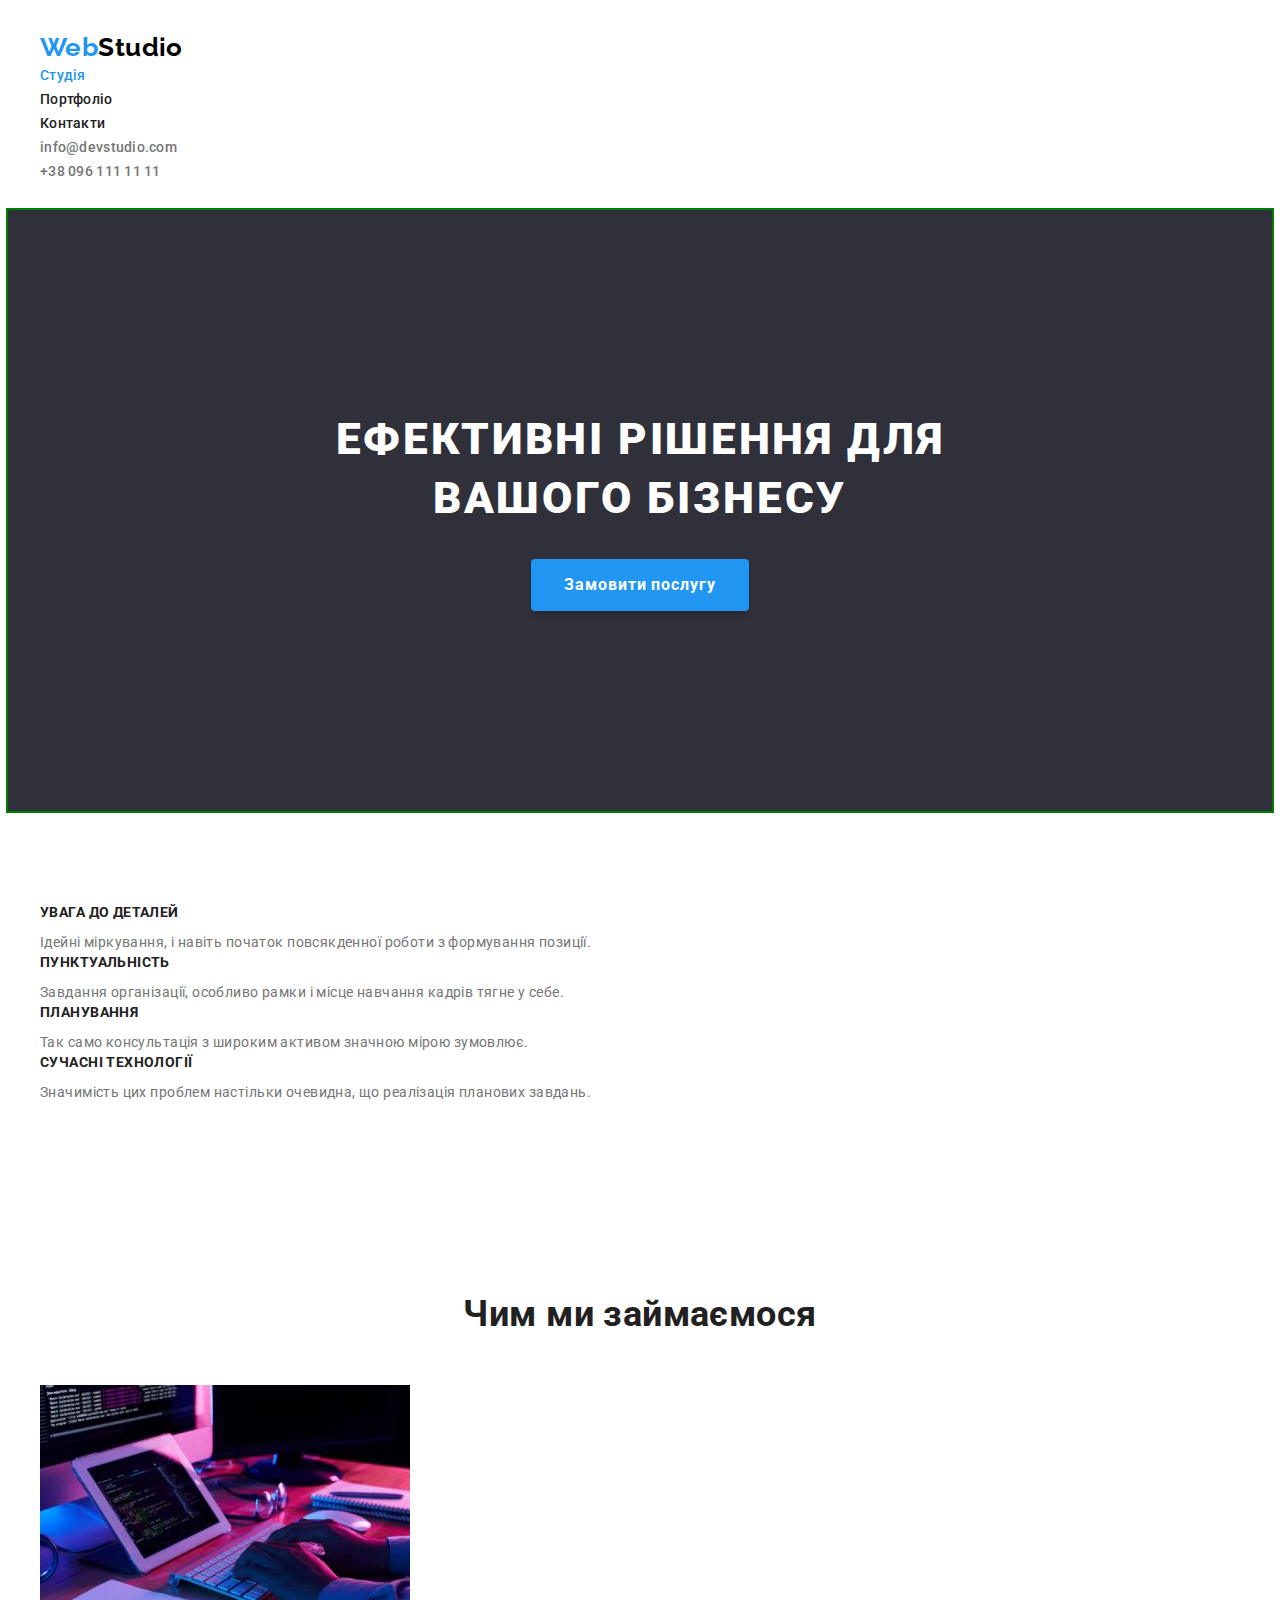
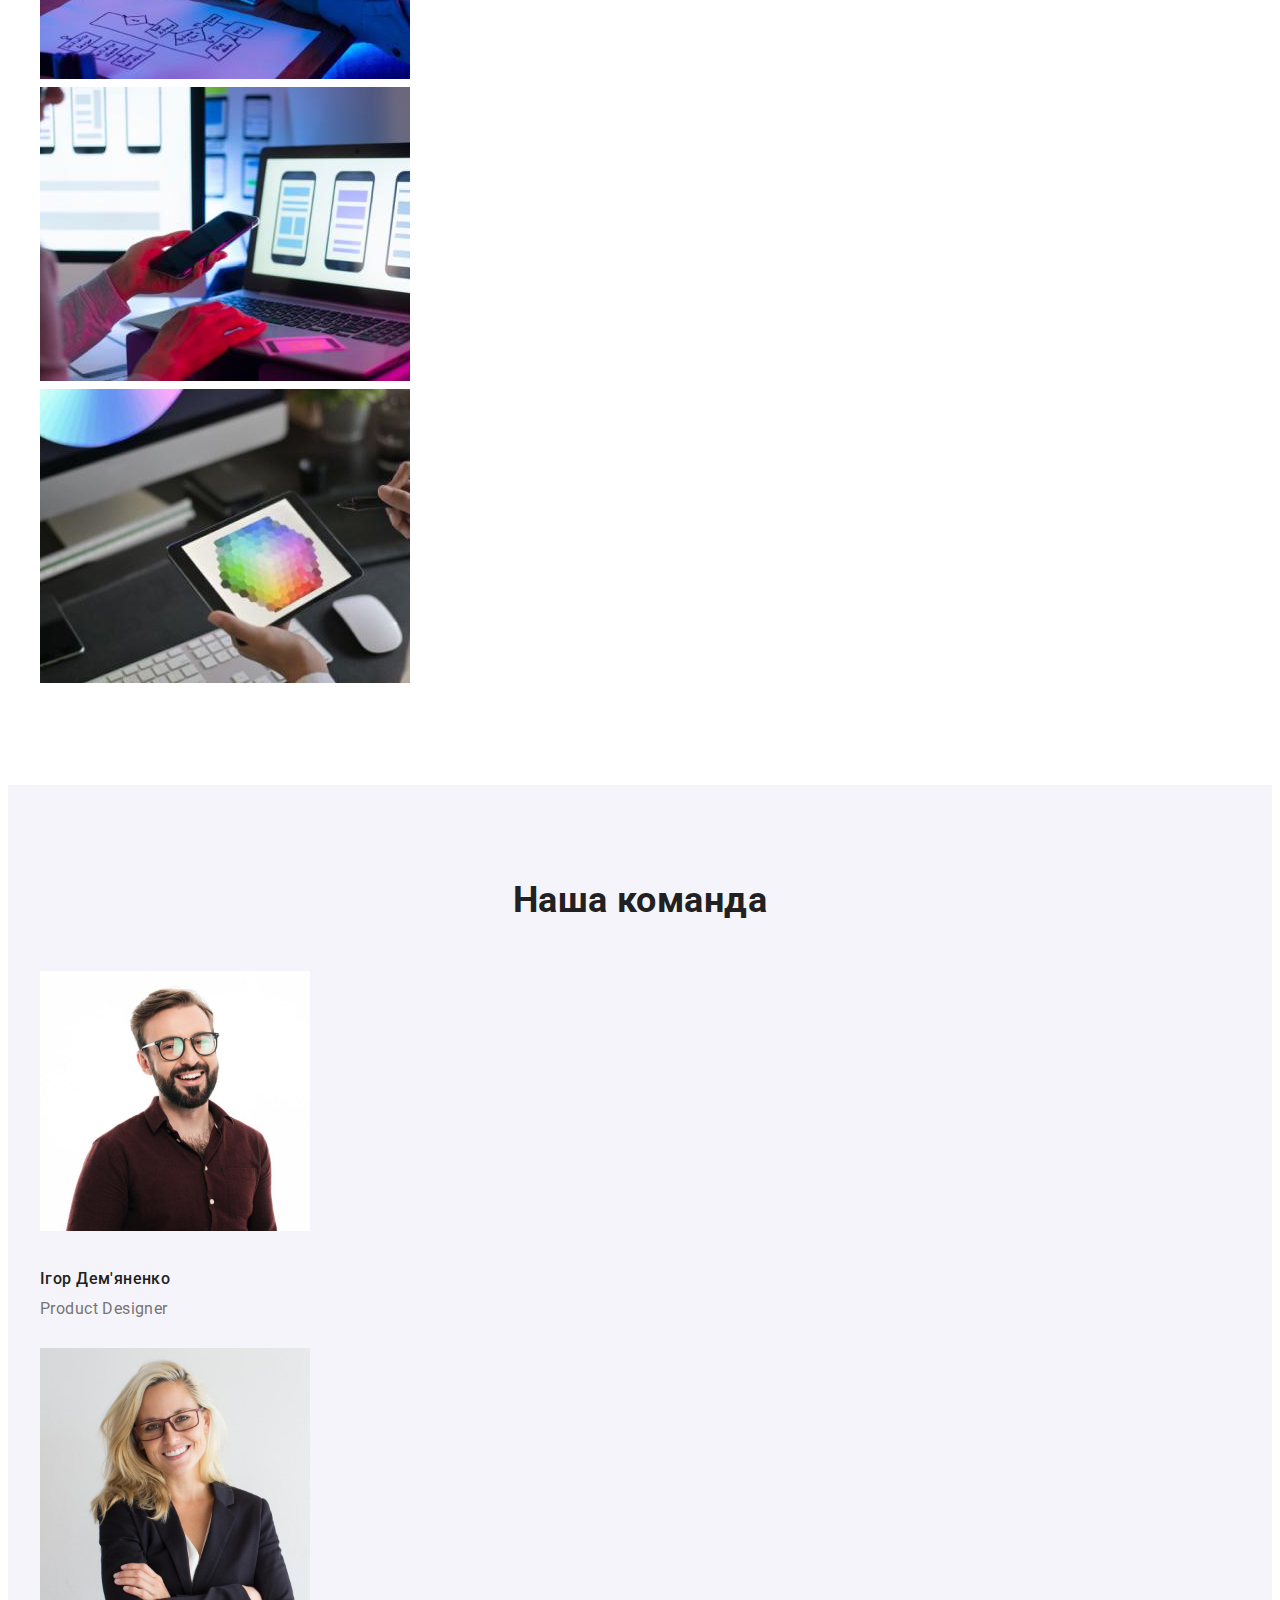
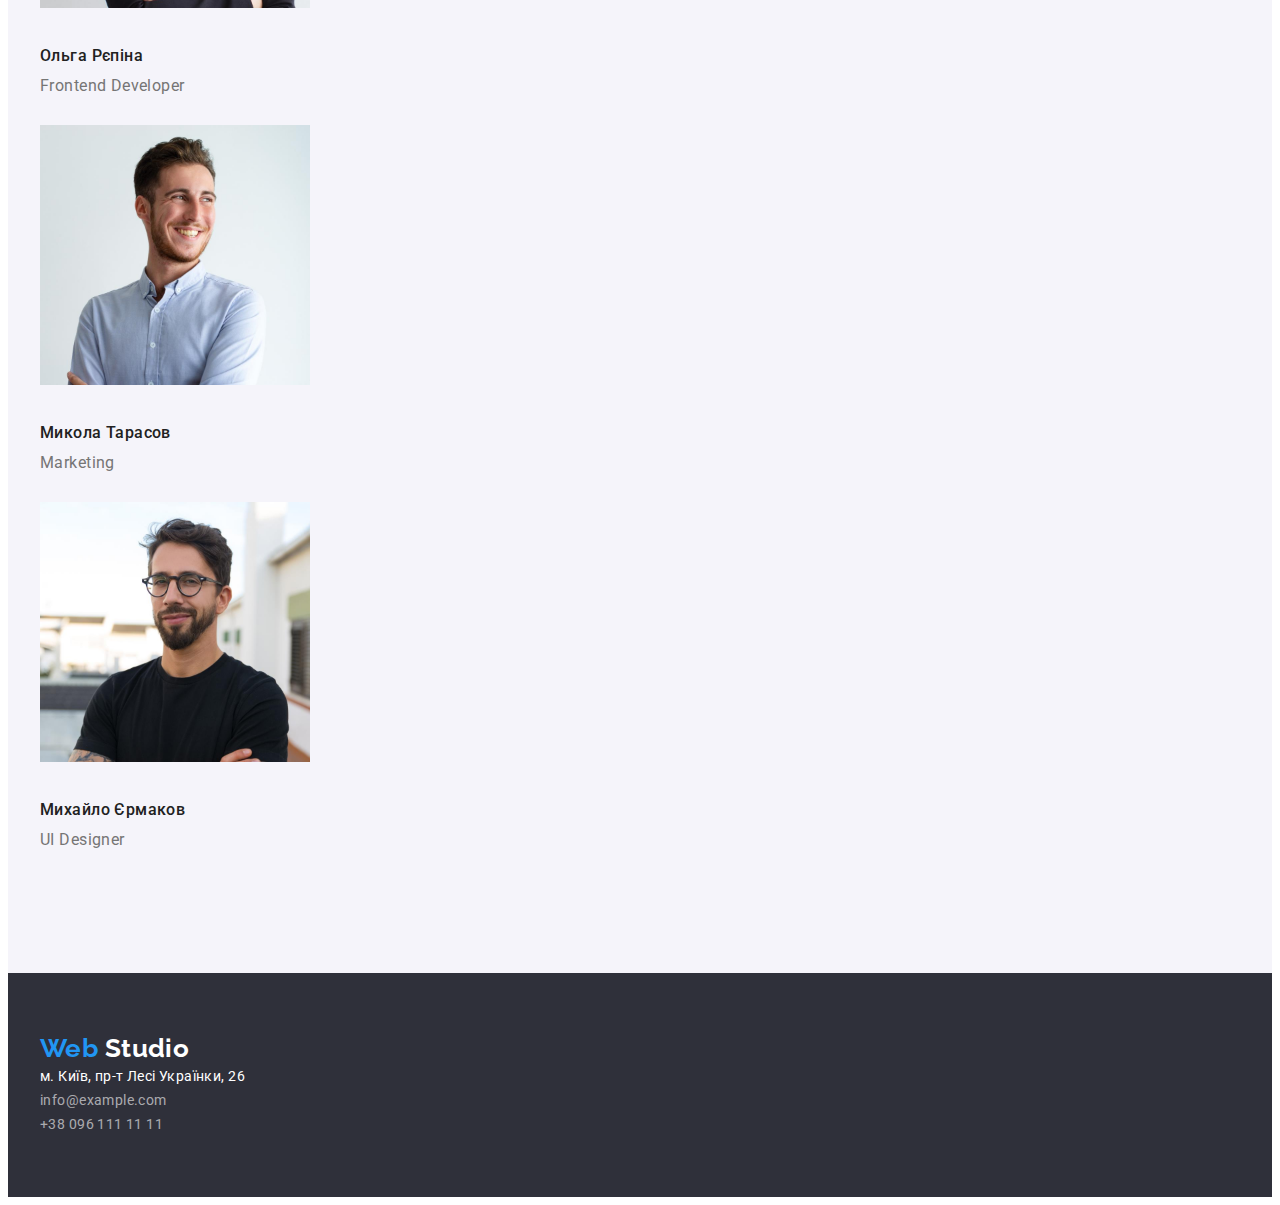
==== index.html @ 60649eb6 "add files" ====
<!DOCTYPE html>
<html lang="uk">
  <head>
    <meta charset="UTF-8" />
    <meta http-equiv="X-UA-Compatible" content="IE=edge" />
    <meta name="viewport" content="width=device-width, initial-scale=1.0" />
    <title>Document</title>
    <link rel="preconnect" href="https://fonts.googleapis.com" />
    <link rel="preconnect" href="https://fonts.gstatic.com" crossorigin />
    <link
      href="https://fonts.googleapis.com/css2?family=Raleway:wght@700&family=Roboto:wght@400;500;700;900&display=swap"
      rel="stylesheet"
    />
    <link
      rel="stylesheet"
      href="https://cdnjs.cloudflare.com/ajax/libs/modern-normalize/1.1.0/modern-normalize.min.css"
      integrity="sha512-wpPYUAdjBVSE4KJnH1VR1HeZfpl1ub8YT/NKx4PuQ5NmX2tKuGu6U/JRp5y+Y8XG2tV+wKQpNHVUX03MfMFn9Q=="
      crossorigin="anonymous"
      referrerpolicy="no-referrer"
    />
    <link rel="stylesheet" href="./styles/styless.css" />
  </head>
  <body>
    <!-- Шапка сайту -->
    <header class="page-header">
      <div class="container">
        <nav>
          <a href="/index.html" class="logo"
            ><span class="web">Web</span>Studio</a
          >
          <ul class="site-nav list">
            <li><a href="" class="link current">Студія</a></li>
            <li><a href="./portfolio.html" class="link">Портфоліо</a></li>
            <li><a href="" class="link">Контакти</a></li>
          </ul>
        </nav>
        <ul class="contacts-nav list">
          <li>
            <a href="mail:info@devstudio.com" class="link"
              >info@devstudio.com</a
            >
          </li>
          <li>
            <a href="tel:+380961111111" class="link">+38 096 111 11 11</a>
          </li>
        </ul>
      </div>
    </header>
    <main>
      <!-- Герой -->
      <section class="hero">
        <div>
          <h1 class="hero-title">Ефективні рішення для вашого бізнесу</h1>
          <button type="button" class="button primary">Замовити послугу</button>
        </div>
      </section>
      <!-- Особливості -->
      <section class="section">
        <div class="container">
          <h2 class="visually-hidden">Особливості</h2>
          <ul class="feature-list list">
            <li>
              <h3 class="title">Увага до деталей</h3>
              <p>
                Ідейні міркування, і навіть початок повсякденної роботи з
                формування позиції.
              </p>
            </li>
            <li>
              <h3 class="title">Пунктуальність</h3>
              <p>
                Завдання організації, особливо рамки і місце навчання кадрів
                тягне у себе.
              </p>
            </li>
            <li>
              <h3 class="title">Планування</h3>
              <p>
                Так само консультація з широким активом значною мірою зумовлює.
              </p>
            </li>
            <li>
              <h3 class="title">Сучасні технології</h3>
              <p>
                Значимість цих проблем настільки очевидна, що реалізація
                планових завдань.
              </p>
            </li>
          </ul>
        </div>
      </section>
      <!-- Приклади робіт -->
      <section class="section">
        <div class="container">
          <h2 class="section-title">Чим ми займаємося</h2>
          <ul class="list">
            <li>
              <a href=""
                ><img src="./img/1.jpg" width="370" alt="Програмування"
              /></a>
            </li>
            <li>
              <a href=""
                ><img src="./img/2.jpg" width="370" alt="Розмітка сторінок"
              /></a>
            </li>
            <li>
              <a href=""
                ><img src="./img/3.jpg" width="370" alt="Підбір кольорів"
              /></a>
            </li>
          </ul>
        </div>
      </section>
      <!-- Наша команда -->
      <section class="section team">
        <div class="container">
          <h2 class="section-title">Наша команда</h2>
          <ul class="list">
            <li>
              <img src="./img/Ihor.jpg" width="270" alt="Ігор Дем'яненко" />
              <h3 class="title-team">Ігор Дем'яненко</h3>
              <p class="team-position">Product Designer</p>
            </li>
            <li>
              <img src="./img/Olha.jpg" width="270" alt="Ольга Рєпіна" />
              <h3 class="title-team">Ольга Рєпіна</h3>
              <p class="team-position">Frontend Developer</p>
            </li>
            <li>
              <img src="./img/Nikolai.jpg" width="270" alt="Микола Тарасов" />
              <h3 class="title-team">Микола Тарасов</h3>
              <p class="team-position">Marketing</p>
            </li>
            <li>
              <img src="./img/Mykhaylo.jpg" width="270" alt="Михайло Єрмаков" />
              <h3 class="title-team">Михайло Єрмаков</h3>
              <p class="team-position">UI Designer</p>
            </li>
          </ul>
        </div>
      </section>
    </main>
    <!-- Футер -->
    <footer class="footer">
      <div class="container">
        <a href="/index.html" class="logo"
          ><span class="web">Web</span> <span class="studio">Studio</span>
        </a>
        <address class="address">
          <a
            href="https://goo.gl/maps/pfozACVHeYWYxcB16"
            target="_blank"
            rel="noopener noreferrer nofolow"
            class="map-link"
          >
            м. Київ, пр-т Лесі Українки, 26
          </a>
          <ul class="list">
            <li>
              <a href="mail:info@example.com" class="footer-link"
                >info@example.com</a
              >
            </li>
            <li>
              <a href="tel:+380961111111" class="footer-link"
                >+38 096 111 11 11</a
              >
            </li>
          </ul>
        </address>
      </div>
    </footer>
  </body>
</html>
---- styles/styless.css ----
:root {
  --primary-text-color: #757575;
  --title-text-color: #212121;
  --accent-color: #2196f3;
  --accent-white-color: #ffffff;
}

p,
h1,
h2,
h3,
h4,
h5,
h6 {
  margin: 0;
}

ul {
  margin: 0;
  padding-left: 0;
}

body {
  background-color: #ffffff;
  color: var(--primary-text-color);
  font-family: Roboto, sans-serif;
  letter-spacing: 0.03em;
  font-size: 14px;
  font-weight: 400;
  line-height: 1.71;
}
.list {
  list-style: none;
}

.page-header {
  border-bottom: 1px solid #ececec;
  padding-top: 24px;
  padding-bottom: 25px;
}
.container {
  width: 1200px;
  padding-left: 15px;
  padding-right: 15px;
  margin-left: auto;
  margin-right: auto;
}

/* шапка сайту */
.logo {
  color: #000000;
  font-family: "Raleway";
  font-weight: 700;
  font-size: 26px;
  line-height: 1.19;
}
.logo:hover,
.logo:focus {
  color: var(--accent-color);
}
.logo > .web {
  color: var(--accent-color);
}
.site-nav {
  color: var(--title-text-color);
}
.site-nav .link {
  color: var(--title-text-color);
  font-weight: 500;
  line-height: 1.14;
  letter-spacing: 0.02em;
}
.site-nav .link:hover,
.site-nav .link:focus {
  color: var(--accent-color);
}
.site-nav .link.current {
  color: var(--accent-color);
}

.contacts-nav .link {
  color: var(--primary-text-color);
  font-weight: 500;
  line-height: 1.14;
  letter-spacing: 0.02em;
}
.contacts-nav .link:hover,
.contacts-nav .link:focus {
  color: var(--accent-color);
}
/* Герой */
.hero {
  background-color: #2f303a;
  padding-top: 200px;
  padding-bottom: 200px;
  padding-left: auto;
  padding-right: auto;
  text-align: center;
  outline: 2px solid green;
}

.hero-title {
  margin-bottom: 30px;
  margin-left: auto;
  margin-right: auto;
  max-width: 696px;
  color: var(--accent-white-color);
  font-weight: 900;
  font-size: 44px;
  line-height: 1.36;
  text-align: center;
  letter-spacing: 0.06em;
  text-transform: uppercase;
}
.button {
  display: inline-block;
  cursor: pointer;
  border-radius: 4px;
  border: 1px solid transparent;

  color: var(--accent-white-color);
  background-color: var(--accent-color);
  font-family: "Roboto";
  font-weight: 700;
  font-size: 16px;
  line-height: 1.88;
  letter-spacing: 0.06em;
}
.button.primary {
  min-width: 216px;
  padding: 10px 32px;
  box-shadow: 0px 4px 4px rgba(0, 0, 0, 0.15);
}
.button:hover,
.button:focus {
  color: var(--accent-color);
  background-color: var(--accent-white-color);
}

.section {
  padding-bottom: 94px;
  padding-top: 94px;
  padding-left: auto;
  padding-right: auto;
}

/* Заголовки секцій */
.section-title {
  margin-bottom: 50px;
  color: var(--title-text-color);

  font-weight: 700;
  font-size: 36px;
  line-height: 1.17;
  text-align: center;
}

/* Особливості */
.feature-list .title {
  margin-bottom: 10px;
  color: var(--title-text-color);
  font-size: 14px;
  font-weight: 700;
  line-height: 1.14;
  text-transform: uppercase;
}

/* Наша команда */
.title-team {
  margin-top: 30px;
  margin-bottom: 10px;
  margin-left: auto;
  margin-right: auto;

  color: var(--title-text-color);
  font-weight: 500;
  font-size: 16px;
  line-height: 1.19;
}
.team-position {
  display: inline-block;
  margin-bottom: 30px;
  margin-left: auto;
  margin-right: auto;
  font-size: 16px;
  line-height: 1.19;
}
.section.team {
  background-color: #f5f4fa;
}

/* Футер */
.footer {
  padding-top: 60px;
  padding-bottom: 60px;
  background-color: #2f303a;
}
.footer > .container > .logo {
  margin-bottom: 20px;
}
.studio {
  color: var(--accent-white-color);
}

.studio:hover,
.studio:focus {
  color: var(--accent-color);
}

.map-link {
  margin-bottom: 9px;
  color: var(--accent-white-color);
}
.map-link:hover,
.map-link:focus {
  color: var(--accent-color);
}
.footer-link {
  margin-bottom: 9px;
  color: rgba(255, 255, 255, 0.6);
}
.footer-link:hover,
.footer-link:focus {
  color: var(--accent-color);
}
.address {
  font-style: normal;
}

/* Розмітка шрифтів */
a {
  text-decoration: none;
}
/* Портфоліо */
.title-project {
  color: var(--title-text-color);
  font-weight: 700;
  font-size: 18px;
  line-height: 2;
  letter-spacing: 0.06em;
}
.project-type {
  font-size: 16px;
  line-height: 1.88;
}

.visually-hidden {
  position: absolute;
  white-space: nowrap;
  width: 1px;
  height: 1px;
  overflow: hidden;
  border: 0;
  padding: 0;
  clip: rect(0 0 0 0);
  clip-path: inset(50%);
  margin: -1px;
}

.button-portfolio {
  display: inline-block;
  cursor: pointer;
  border-radius: 4px;
  border: 1px solid transparent;

  color: var(--title-text-color);
  background-color: #f5f4fa;
  font-family: "Roboto";
  font-weight: 500;
  font-size: 16px;
  line-height: 1.63;
  text-align: center;
  letter-spacing: 0.03em;
}
.button-portfolio:hover,
.button-portfolio:focus {
  color: var(--accent-white-color);
  background-color: var(--accent-color);
}
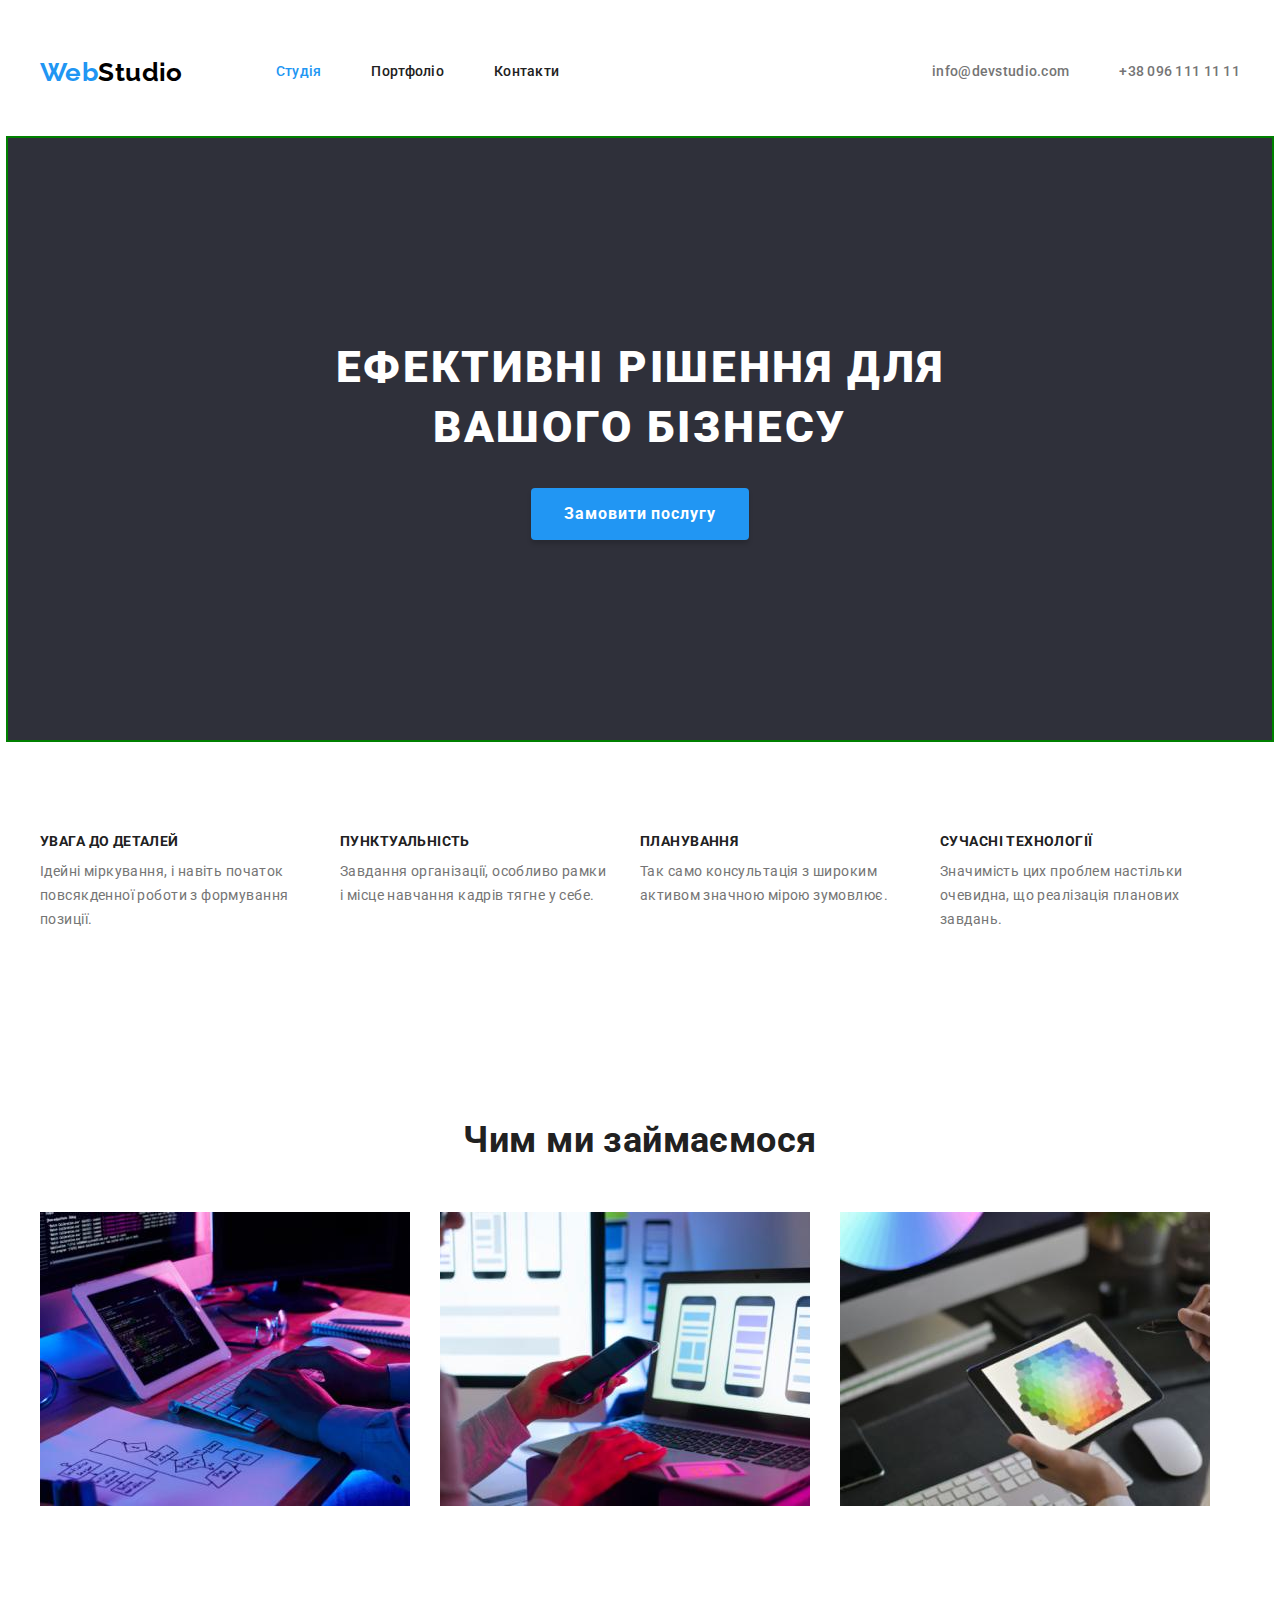
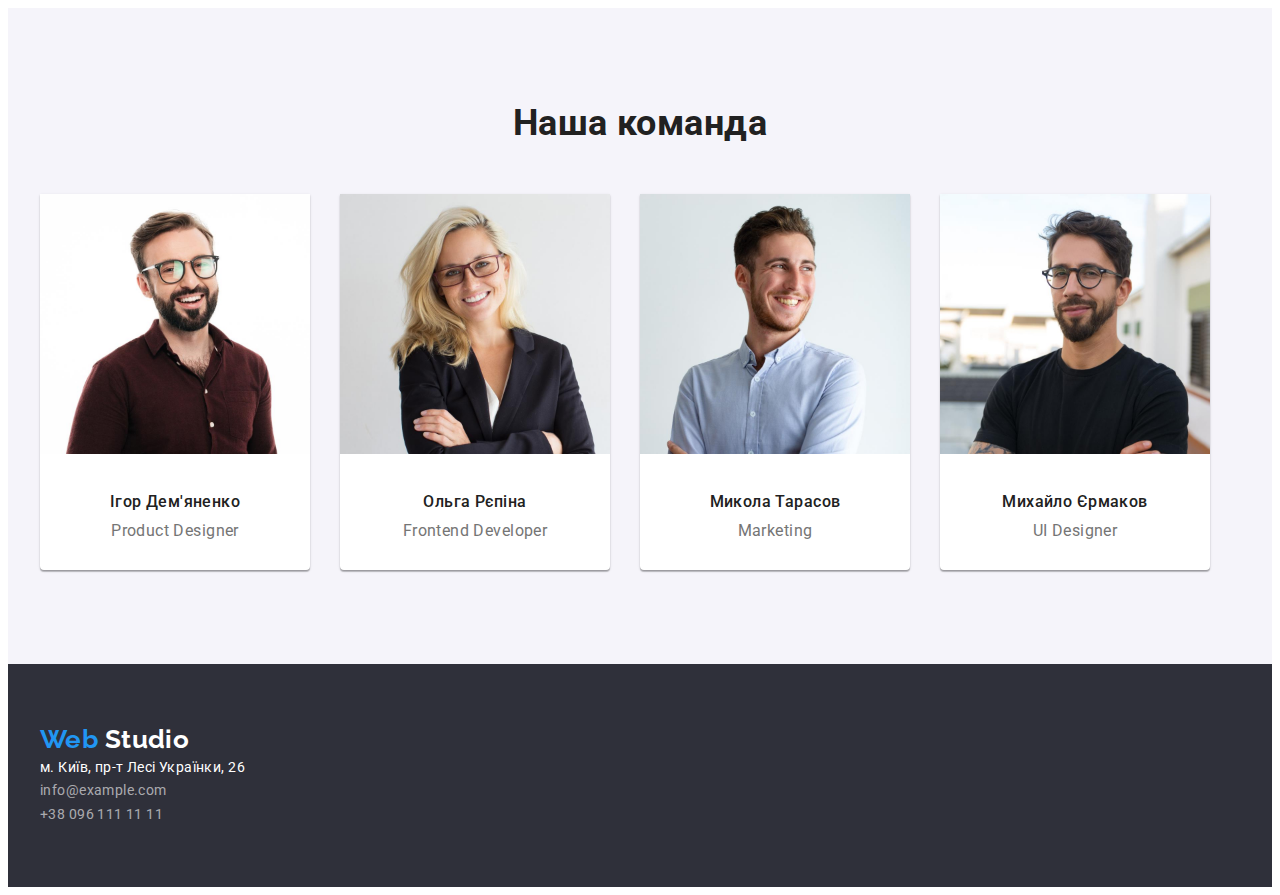
==== commit cf638b12: "studio flex" ====
--- a/index.html
+++ b/index.html
@@ -23,33 +23,35 @@
   <body>
     <!-- Шапка сайту -->
     <header class="page-header">
-      <div class="container">
-        <nav>
+      <div class="container main-nav">
+        <nav class="header-nav">
           <a href="/index.html" class="logo"
             ><span class="web">Web</span>Studio</a
           >
           <ul class="site-nav list">
-            <li><a href="" class="link current">Студія</a></li>
-            <li><a href="./portfolio.html" class="link">Портфоліо</a></li>
-            <li><a href="" class="link">Контакти</a></li>
+            <li class="item"><a href="" class="link current">Студія</a></li>
+            <li class="item">
+              <a href="./portfolio.html" class="link">Портфоліо</a>
+            </li>
+            <li class="item"><a href="" class="link">Контакти</a></li>
+          </ul>
+          <ul class="contacts-nav list">
+            <li class="item">
+              <a href="mail:info@devstudio.com" class="link"
+                >info@devstudio.com</a
+              >
+            </li>
+            <li class="item">
+              <a href="tel:+380961111111" class="link">+38 096 111 11 11</a>
+            </li>
           </ul>
         </nav>
-        <ul class="contacts-nav list">
-          <li>
-            <a href="mail:info@devstudio.com" class="link"
-              >info@devstudio.com</a
-            >
-          </li>
-          <li>
-            <a href="tel:+380961111111" class="link">+38 096 111 11 11</a>
-          </li>
-        </ul>
       </div>
     </header>
     <main>
       <!-- Герой -->
       <section class="hero">
-        <div>
+        <div class="container">
           <h1 class="hero-title">Ефективні рішення для вашого бізнесу</h1>
           <button type="button" class="button primary">Замовити послугу</button>
         </div>
@@ -59,27 +61,27 @@
         <div class="container">
           <h2 class="visually-hidden">Особливості</h2>
           <ul class="feature-list list">
-            <li>
+            <li class="item">
               <h3 class="title">Увага до деталей</h3>
               <p>
                 Ідейні міркування, і навіть початок повсякденної роботи з
                 формування позиції.
               </p>
             </li>
-            <li>
+            <li class="item">
               <h3 class="title">Пунктуальність</h3>
               <p>
                 Завдання організації, особливо рамки і місце навчання кадрів
                 тягне у себе.
               </p>
             </li>
-            <li>
+            <li class="item">
               <h3 class="title">Планування</h3>
               <p>
                 Так само консультація з широким активом значною мірою зумовлює.
               </p>
             </li>
-            <li>
+            <li class="item">
               <h3 class="title">Сучасні технології</h3>
               <p>
                 Значимість цих проблем настільки очевидна, що реалізація
@@ -93,18 +95,18 @@
       <section class="section">
         <div class="container">
           <h2 class="section-title">Чим ми займаємося</h2>
-          <ul class="list">
-            <li>
+          <ul class="list work">
+            <li class="item">
               <a href=""
                 ><img src="./img/1.jpg" width="370" alt="Програмування"
               /></a>
             </li>
-            <li>
+            <li class="item">
               <a href=""
                 ><img src="./img/2.jpg" width="370" alt="Розмітка сторінок"
               /></a>
             </li>
-            <li>
+            <li class="item">
               <a href=""
                 ><img src="./img/3.jpg" width="370" alt="Підбір кольорів"
               /></a>
@@ -116,23 +118,23 @@
       <section class="section team">
         <div class="container">
           <h2 class="section-title">Наша команда</h2>
-          <ul class="list">
-            <li>
+          <ul class="list team">
+            <li class="card">
               <img src="./img/Ihor.jpg" width="270" alt="Ігор Дем'яненко" />
               <h3 class="title-team">Ігор Дем'яненко</h3>
               <p class="team-position">Product Designer</p>
             </li>
-            <li>
+            <li class="card">
               <img src="./img/Olha.jpg" width="270" alt="Ольга Рєпіна" />
               <h3 class="title-team">Ольга Рєпіна</h3>
               <p class="team-position">Frontend Developer</p>
             </li>
-            <li>
+            <li class="card">
               <img src="./img/Nikolai.jpg" width="270" alt="Микола Тарасов" />
               <h3 class="title-team">Микола Тарасов</h3>
               <p class="team-position">Marketing</p>
             </li>
-            <li>
+            <li class="card">
               <img src="./img/Mykhaylo.jpg" width="270" alt="Михайло Єрмаков" />
               <h3 class="title-team">Михайло Єрмаков</h3>
               <p class="team-position">UI Designer</p>
--- a/styles/styless.css
+++ b/styles/styless.css
@@ -47,7 +47,14 @@
 }
 
 /* шапка сайту */
+.header-nav {
+  display: flex;
+  align-items: center;
+}
+
 .logo {
+  margin-right: 93px;
+
   color: #000000;
   font-family: "Raleway";
   font-weight: 700;
@@ -62,9 +69,21 @@
   color: var(--accent-color);
 }
 .site-nav {
-  color: var(--title-text-color);
-}
+  display: flex;
+  color: var(--title-text-color);
+}
+.site-nav .item {
+  background-color: transparent;
+}
+.site-nav .item:not(:last-child) {
+  margin-right: 50px;
+}
+
 .site-nav .link {
+  display: block;
+  padding-top: 32px;
+  padding-bottom: 32px;
+
   color: var(--title-text-color);
   font-weight: 500;
   line-height: 1.14;
@@ -76,6 +95,13 @@
 }
 .site-nav .link.current {
   color: var(--accent-color);
+}
+.contacts-nav {
+  display: flex;
+  margin-left: auto;
+}
+.contacts-nav .item + .item {
+  margin-left: 50px;
 }
 
 .contacts-nav .link {
@@ -90,13 +116,13 @@
 }
 /* Герой */
 .hero {
-  background-color: #2f303a;
   padding-top: 200px;
   padding-bottom: 200px;
   padding-left: auto;
   padding-right: auto;
   text-align: center;
   outline: 2px solid green;
+  background-color: #2f303a;
 }
 
 .hero-title {
@@ -164,13 +190,32 @@
   line-height: 1.14;
   text-transform: uppercase;
 }
+.feature-list {
+  display: flex;
+  column-gap: 30px;
+}
+
+.feature-list .item {
+  max-width: 270px;
+}
+
+/* Приклади робіт */
+.list.work {
+  display: flex;
+  column-gap: 30px;
+}
+/* .work .item {
+  display: flex;
+} */
 
 /* Наша команда */
 .title-team {
+  display: flex;
   margin-top: 30px;
   margin-bottom: 10px;
   margin-left: auto;
   margin-right: auto;
+  justify-content: center;
 
   color: var(--title-text-color);
   font-weight: 500;
@@ -178,15 +223,29 @@
   line-height: 1.19;
 }
 .team-position {
-  display: inline-block;
+  display: flex;
   margin-bottom: 30px;
   margin-left: auto;
   margin-right: auto;
+  justify-content: center;
   font-size: 16px;
   line-height: 1.19;
 }
 .section.team {
   background-color: #f5f4fa;
+}
+
+.list.team {
+  display: flex;
+  column-gap: 30px;
+}
+
+.card {
+  width: calc((100%-90px) / 4);
+  background: #ffffff;
+  box-shadow: 0px 1px 3px rgba(0, 0, 0, 0.12), 0px 1px 1px rgba(0, 0, 0, 0.14),
+    0px 2px 1px rgba(0, 0, 0, 0.2);
+  border-radius: 0px 0px 4px 4px;
 }
 
 /* Футер */
@@ -197,6 +256,7 @@
 }
 .footer > .container > .logo {
   margin-bottom: 20px;
+  margin-right: 0;
 }
 .studio {
   color: var(--accent-white-color);
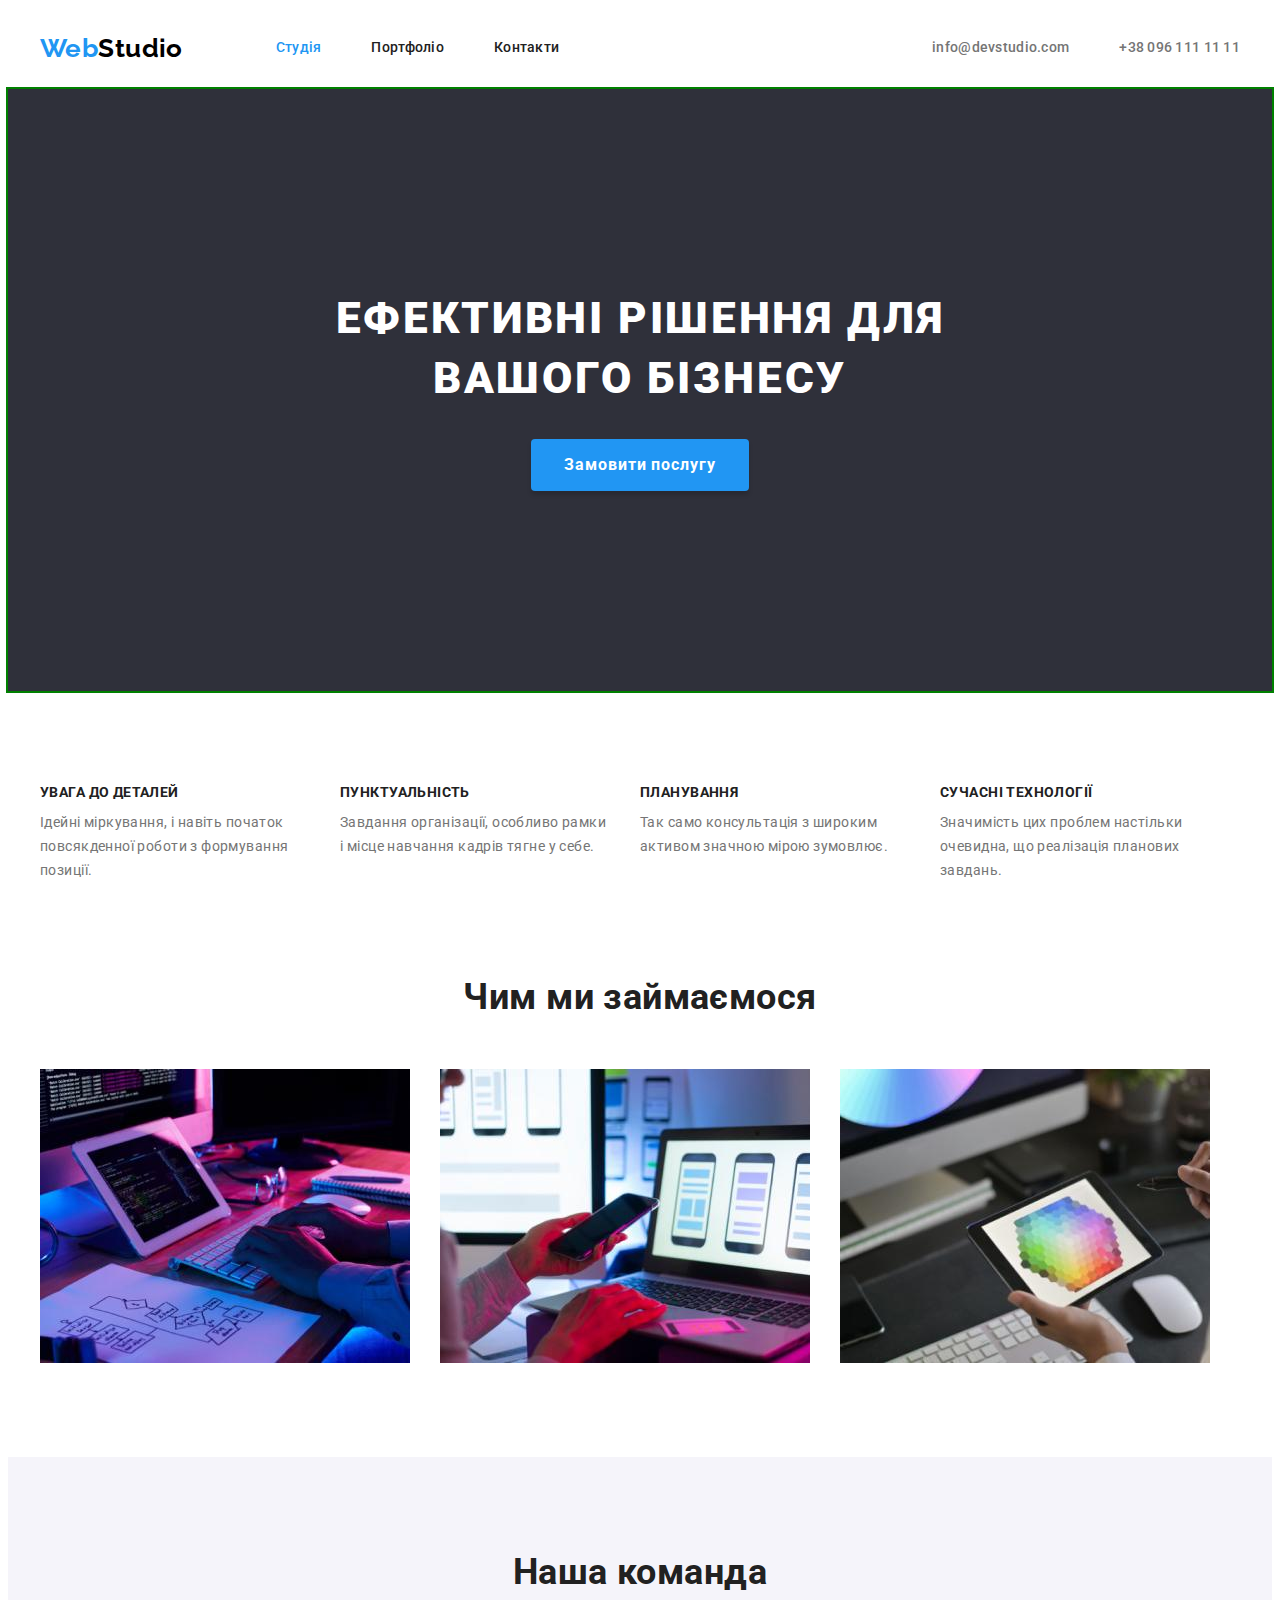
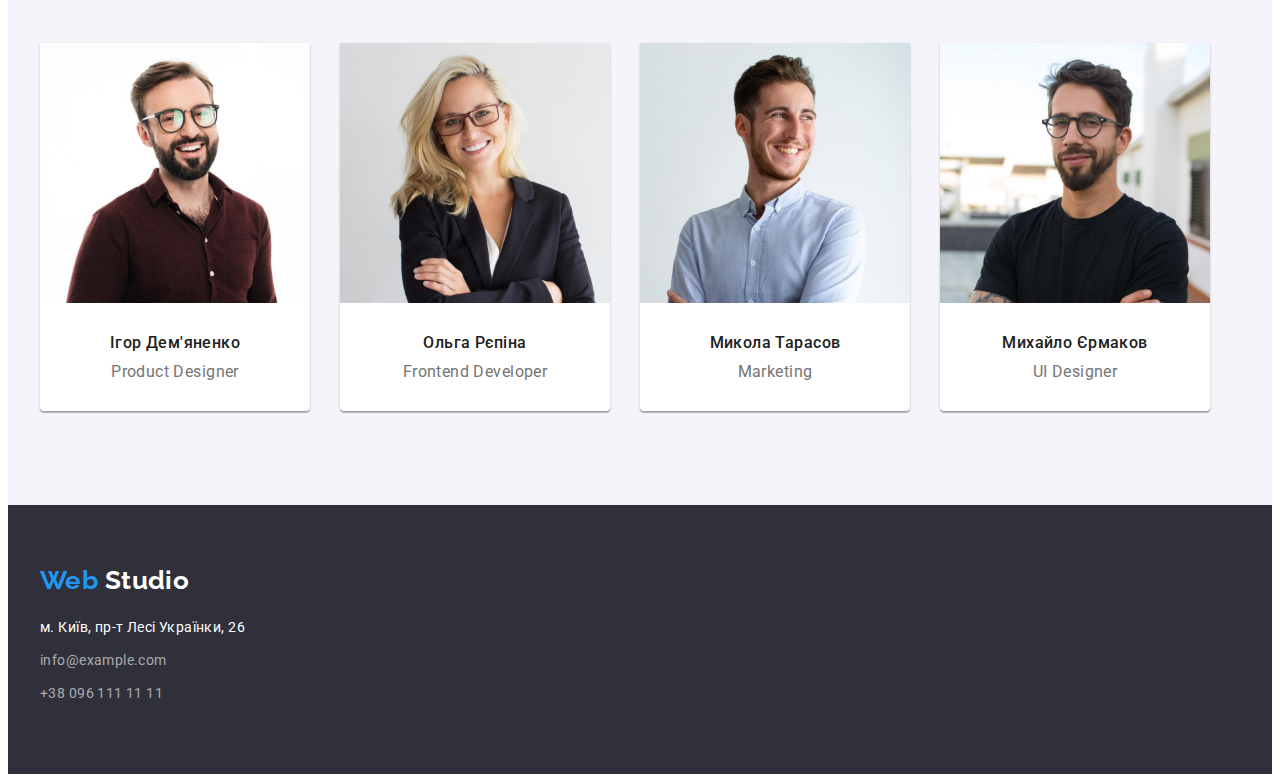
==== commit 603f2884: "correct mentor" ====
--- a/index.html
+++ b/index.html
@@ -92,7 +92,7 @@
         </div>
       </section>
       <!-- Приклади робіт -->
-      <section class="section">
+      <section class="section example-work">
         <div class="container">
           <h2 class="section-title">Чим ми займаємося</h2>
           <ul class="list work">
@@ -121,23 +121,31 @@
           <ul class="list team">
             <li class="card">
               <img src="./img/Ihor.jpg" width="270" alt="Ігор Дем'яненко" />
-              <h3 class="title-team">Ігор Дем'яненко</h3>
-              <p class="team-position">Product Designer</p>
+              <div class="card-team">
+                <h3 class="title-team">Ігор Дем'яненко</h3>
+                <p class="team-position">Product Designer</p>
+              </div>
             </li>
             <li class="card">
               <img src="./img/Olha.jpg" width="270" alt="Ольга Рєпіна" />
-              <h3 class="title-team">Ольга Рєпіна</h3>
-              <p class="team-position">Frontend Developer</p>
+              <div class="card-team">
+                <h3 class="title-team">Ольга Рєпіна</h3>
+                <p class="team-position">Frontend Developer</p>
+              </div>
             </li>
             <li class="card">
               <img src="./img/Nikolai.jpg" width="270" alt="Микола Тарасов" />
-              <h3 class="title-team">Микола Тарасов</h3>
-              <p class="team-position">Marketing</p>
+              <div class="card-team">
+                <h3 class="title-team">Микола Тарасов</h3>
+                <p class="team-position">Marketing</p>
+              </div>
             </li>
             <li class="card">
               <img src="./img/Mykhaylo.jpg" width="270" alt="Михайло Єрмаков" />
-              <h3 class="title-team">Михайло Єрмаков</h3>
-              <p class="team-position">UI Designer</p>
+              <div class="card-team">
+                <h3 class="title-team">Михайло Єрмаков</h3>
+                <p class="team-position">UI Designer</p>
+              </div>
             </li>
           </ul>
         </div>
--- a/styles/styless.css
+++ b/styles/styless.css
@@ -3,6 +3,7 @@
   --title-text-color: #212121;
   --accent-color: #2196f3;
   --accent-white-color: #ffffff;
+  --card-ptf: 30px;
 }
 
 p,
@@ -20,6 +21,12 @@
   padding-left: 0;
 }
 
+img {
+  display: block;
+  max-width: 100%;
+  height: auto;
+}
+
 body {
   background-color: #ffffff;
   color: var(--primary-text-color);
@@ -35,8 +42,8 @@
 
 .page-header {
   border-bottom: 1px solid #ececec;
-  padding-top: 24px;
-  padding-bottom: 25px;
+  /* padding-top: 24px;
+  padding-bottom: 25px; */
 }
 .container {
   width: 1200px;
@@ -204,6 +211,11 @@
   display: flex;
   column-gap: 30px;
 }
+
+.example-work {
+  padding-top: 0;
+}
+
 /* .work .item {
   display: flex;
 } */
@@ -211,10 +223,9 @@
 /* Наша команда */
 .title-team {
   display: flex;
-  margin-top: 30px;
+
   margin-bottom: 10px;
-  margin-left: auto;
-  margin-right: auto;
+
   justify-content: center;
 
   color: var(--title-text-color);
@@ -224,9 +235,7 @@
 }
 .team-position {
   display: flex;
-  margin-bottom: 30px;
-  margin-left: auto;
-  margin-right: auto;
+
   justify-content: center;
   font-size: 16px;
   line-height: 1.19;
@@ -238,6 +247,13 @@
 .list.team {
   display: flex;
   column-gap: 30px;
+}
+
+.card-team {
+  padding-top: 30px;
+  padding-bottom: 30px;
+  padding-left: auto;
+  padding-right: auto;
 }
 
 .card {
@@ -255,6 +271,7 @@
   background-color: #2f303a;
 }
 .footer > .container > .logo {
+  display: block;
   margin-bottom: 20px;
   margin-right: 0;
 }
@@ -268,6 +285,7 @@
 }
 
 .map-link {
+  display: block;
   margin-bottom: 9px;
   color: var(--accent-white-color);
 }
@@ -276,9 +294,15 @@
   color: var(--accent-color);
 }
 .footer-link {
+  display: block;
+
+  color: rgba(255, 255, 255, 0.6);
+}
+
+.footer-link {
   margin-bottom: 9px;
-  color: rgba(255, 255, 255, 0.6);
-}
+}
+
 .footer-link:hover,
 .footer-link:focus {
   color: var(--accent-color);
@@ -300,6 +324,8 @@
   letter-spacing: 0.06em;
 }
 .project-type {
+  margin-top: 4px;
+
   font-size: 16px;
   line-height: 1.88;
 }
@@ -322,6 +348,7 @@
   cursor: pointer;
   border-radius: 4px;
   border: 1px solid transparent;
+  padding: 6px 22px;
 
   color: var(--title-text-color);
   background-color: #f5f4fa;
@@ -337,3 +364,30 @@
   color: var(--accent-white-color);
   background-color: var(--accent-color);
 }
+
+.list.btn {
+  display: flex;
+  justify-content: center;
+  column-gap: 8px;
+  padding: 0;
+  margin-bottom: 50px;
+}
+
+.card-ptf {
+  display: flex;
+  flex-wrap: wrap;
+  margin-left: calc(-1 * var(--card-ptf));
+  margin-top: calc(-1 * var(--card-ptf));
+}
+
+.card-ptf > .item {
+  max-width: 370px;
+  border: 1px solid #eeeeee;
+  margin-left: var(--card-ptf);
+  margin-top: var(--card-ptf);
+  flex-basis: calc(100% / 3 - var(--card-ptf));
+}
+
+.card-content {
+  padding: 20px 24px;
+}
